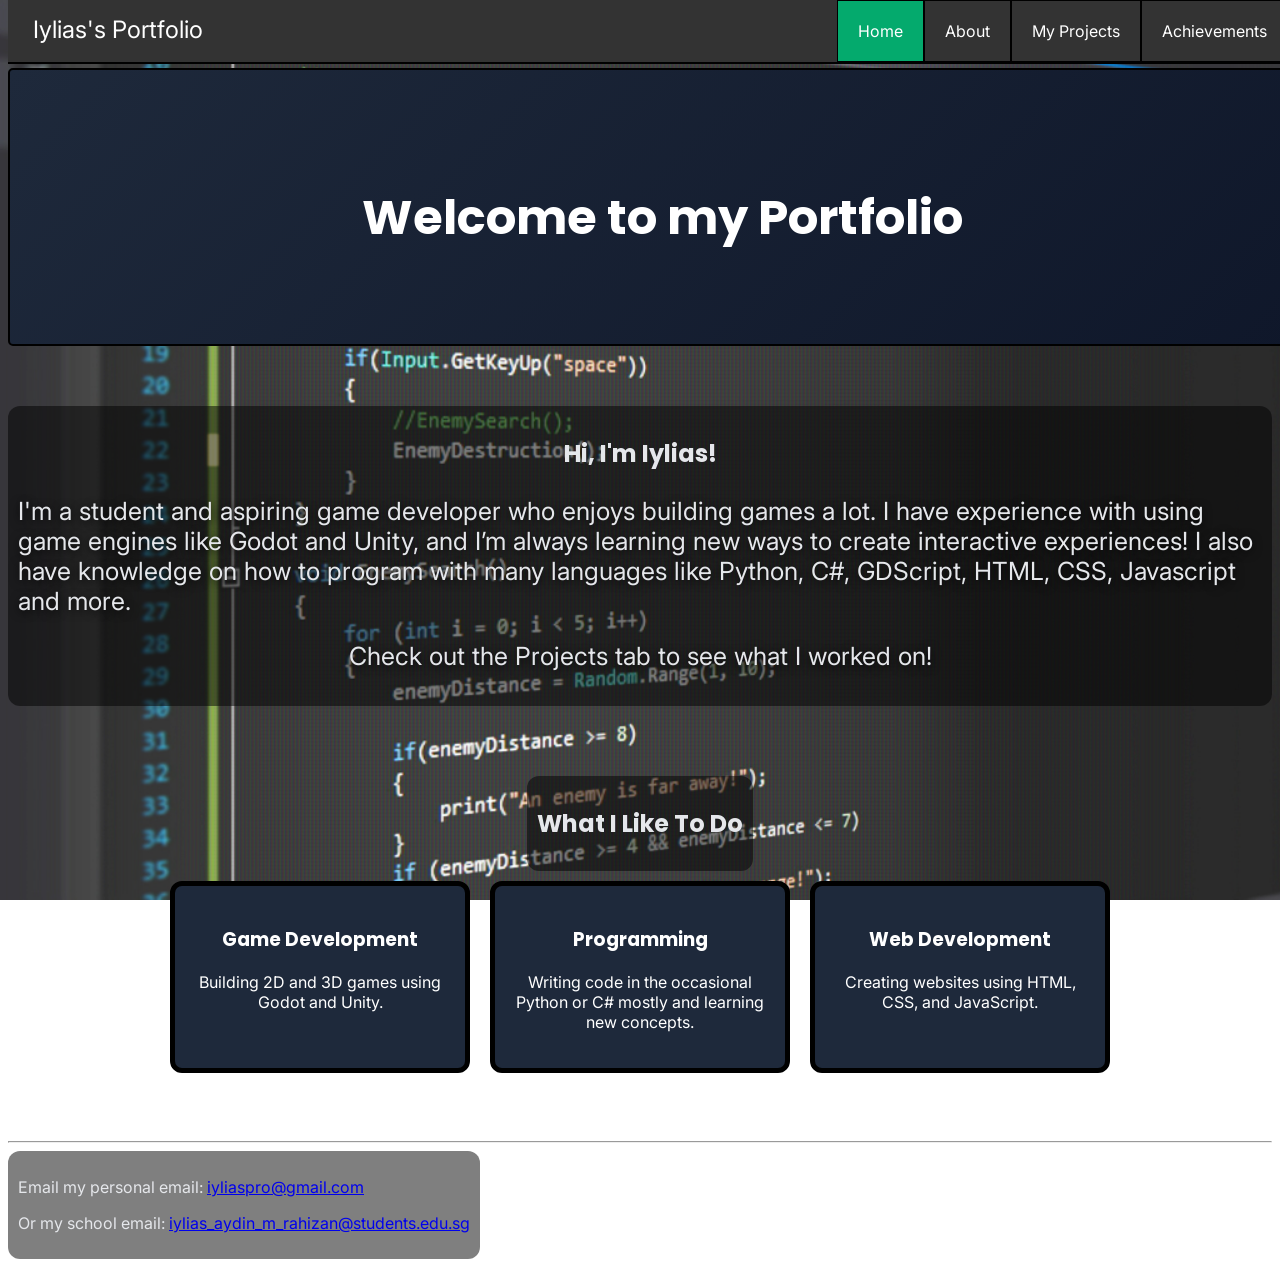
==== index.html @ 611f5f85 "Rename home.html to index.html" ====
<!DOCTYPE html>
<html lang="en">
<head>
    <meta charset="UTF-8">
    <meta name="viewport" content="width=device-width, initial-scale=1.0">
    <title>Iylias's Portfolio</title>
    <link rel="stylesheet" href="home-styles.css">
    <link rel="stylesheet" href="navbar.css">
    <link rel="icon" type="image/x-icon" href="garry.jpg">
    <link href="https://fonts.googleapis.com/css2?family=Inter:wght@400;600&family=Poppins:wght@400;700&display=swap" rel="stylesheet">
</head>
<body>
    <nav>
        <ul class="navbar">
            <li class="title">Iylias's Portfolio</li>
            <li><a href="achievements.html">Achievements</a></li>
            <li><a href="projects.html">My Projects</a></li>
            <li><a href="about.html">About</a></li>
            <li><a href="home.html" class="active">Home</a></li>

        </ul>
    </nav>
    <br>
    <header class="intro">
        <h1>Welcome to my Portfolio</h1>
    </header>

    <div class="text">
        <section class="intro-text">
            <h1 style="text-align: center;">Hi, I'm Iylias!</h1>
            <p>
                I'm a student and aspiring game developer who enjoys building games a lot.
                I have experience with using game engines like Godot and Unity, and I’m always learning new ways to create interactive experiences!
                I also have knowledge on how to program with many languages like Python, C#, GDScript, HTML, CSS, Javascript and more.
            </p>
            <p style="text-align: center; font-size: 35 px;">
                Check out the Projects tab to see what I worked on!
            </p>
        </section>
    </div>

    <section class="skills">
        <div class="text">
            <h2>What I Like To Do</h2>
        </div>
        <div class="cards">
            <div class="card">
                <h3>Game Development</h3>
                <p>Building 2D and 3D games using Godot and Unity.</p>
            </div>
            <div class="card">
                <h3>Programming</h3>
                <p>Writing code in the occasional Python or C# mostly and learning new concepts.</p>
            </div>
            <div class="card">
                <h3>Web Development</h3>
                <p>Creating websites using HTML, CSS, and JavaScript.</p>
            </div>
        </div>
    </section>

    <footer>
        <hr>
        <div class="text">
            <p>Email my personal email: <a href="mailto:iyliaspro@gmail.com">iyliaspro@gmail.com</a></p>
            <p>Or my school email: <a href="mailto:iylias_aydin_m_rahizan@students.edu.sg">iylias_aydin_m_rahizan@students.edu.sg</a></p>
        </div>
    </footer>
</body>
</html>
---- home-styles.css ----
body {
    background-image: url('Images/unity\ bg.jpg');
    background-repeat: no-repeat;
    background-attachment: fixed;
    background-size: cover;
    font-family: 'Inter', sans-serif;
    color: #e5e7eb;
}

h1, h2, h3 {
    font-family: 'Poppins', sans-serif;
}

.intro-text p{

    font-size: 25px;
    text-shadow: 0 2px 10px rgba(0,0,0,0.8);
}

.intro {
    background: linear-gradient(135deg, #1e293b, #0f172a);
    color: white;
    width: 100%;
    padding: 80px 20px;
    margin-top: 40px;
    margin-bottom: 60px;
    text-align: center;
    border: 2px solid black;
    border-radius: 5px;
}

.intro h1 {
    font-size: 48px;
    margin-bottom: 10px;
}

.intro p {
    font-size: 18px;
    color: #cbd5f5;
    max-width: 600px;
    margin: 0 auto;
}

.skills {
    padding: 60px 20px;
    text-align: center;
}

.cards {
    display: flex;
    justify-content: center;
    gap: 20px;
    flex-wrap: wrap;
}

.card {
    background: #1e293b;
    color: white;
    padding: 20px;
    width: 250px;
    border: 5px solid black;
    border-radius: 12px;
    transition: 0.3s;
}

.card:hover {
    transform: translateY(-5px);
}

.text {
    background: rgba(0, 0, 0, 0.5);
    padding: 10px;
    border-radius: 12px;
    display: inline-block;
    margin-bottom: 10px;
}
---- navbar.css ----
/*body {
    font-family: 'Helvetica';
}*/

.active {
    background-color: #04AA6D;
}

.navbar {
    list-style-type: none;
    position: fixed;
    top: 0;
    margin: 0;
    padding: 0;
    width: 100%;
    border-bottom: 2px solid black;
    background-color: #333;
    z-index: 9999;
}

.navbar li {
    float: right;
    border: 1px solid black;
}

.navbar li.title {
    float: left;
    border: none;
    color: white;
    font-size: 150%;
    margin-left: 25px;
    line-height: 60px;
}

.navbar li a {
    display: block;
    text-decoration: none;
    padding: 20px;
    color: white;
    transform: translate(0, 0);
    transition: all 0.7s;
    position: relative;
}


.navbar li a:hover:not(.active) {
    transform: translate(0, 10px);
    background-color: grey;
    box-shadow: 0 -10px 5px powderblue;
}
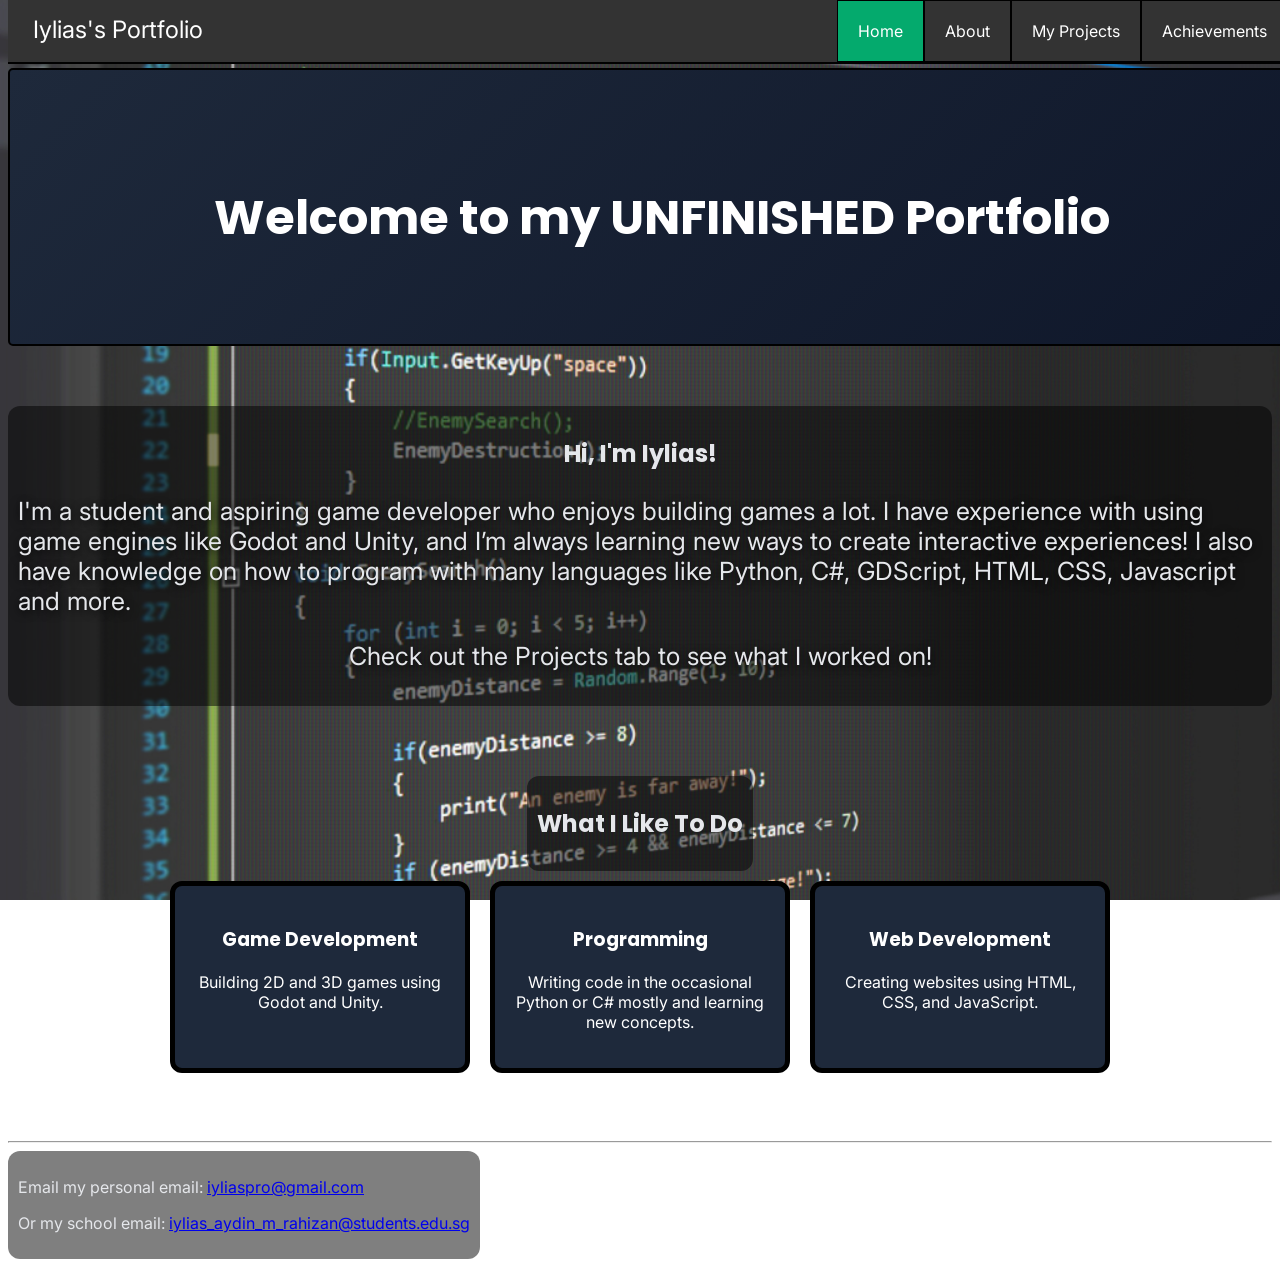
==== commit 2336c134: "Modify header to reflect unfinished portfolio Updated the portfolio to indicate it is unfinished." ====
--- a/index.html
+++ b/index.html
@@ -22,7 +22,7 @@
     </nav>
     <br>
     <header class="intro">
-        <h1>Welcome to my Portfolio</h1>
+        <h1>Welcome to my UNFINISHED Portfolio</h1>
     </header>
 
     <div class="text">
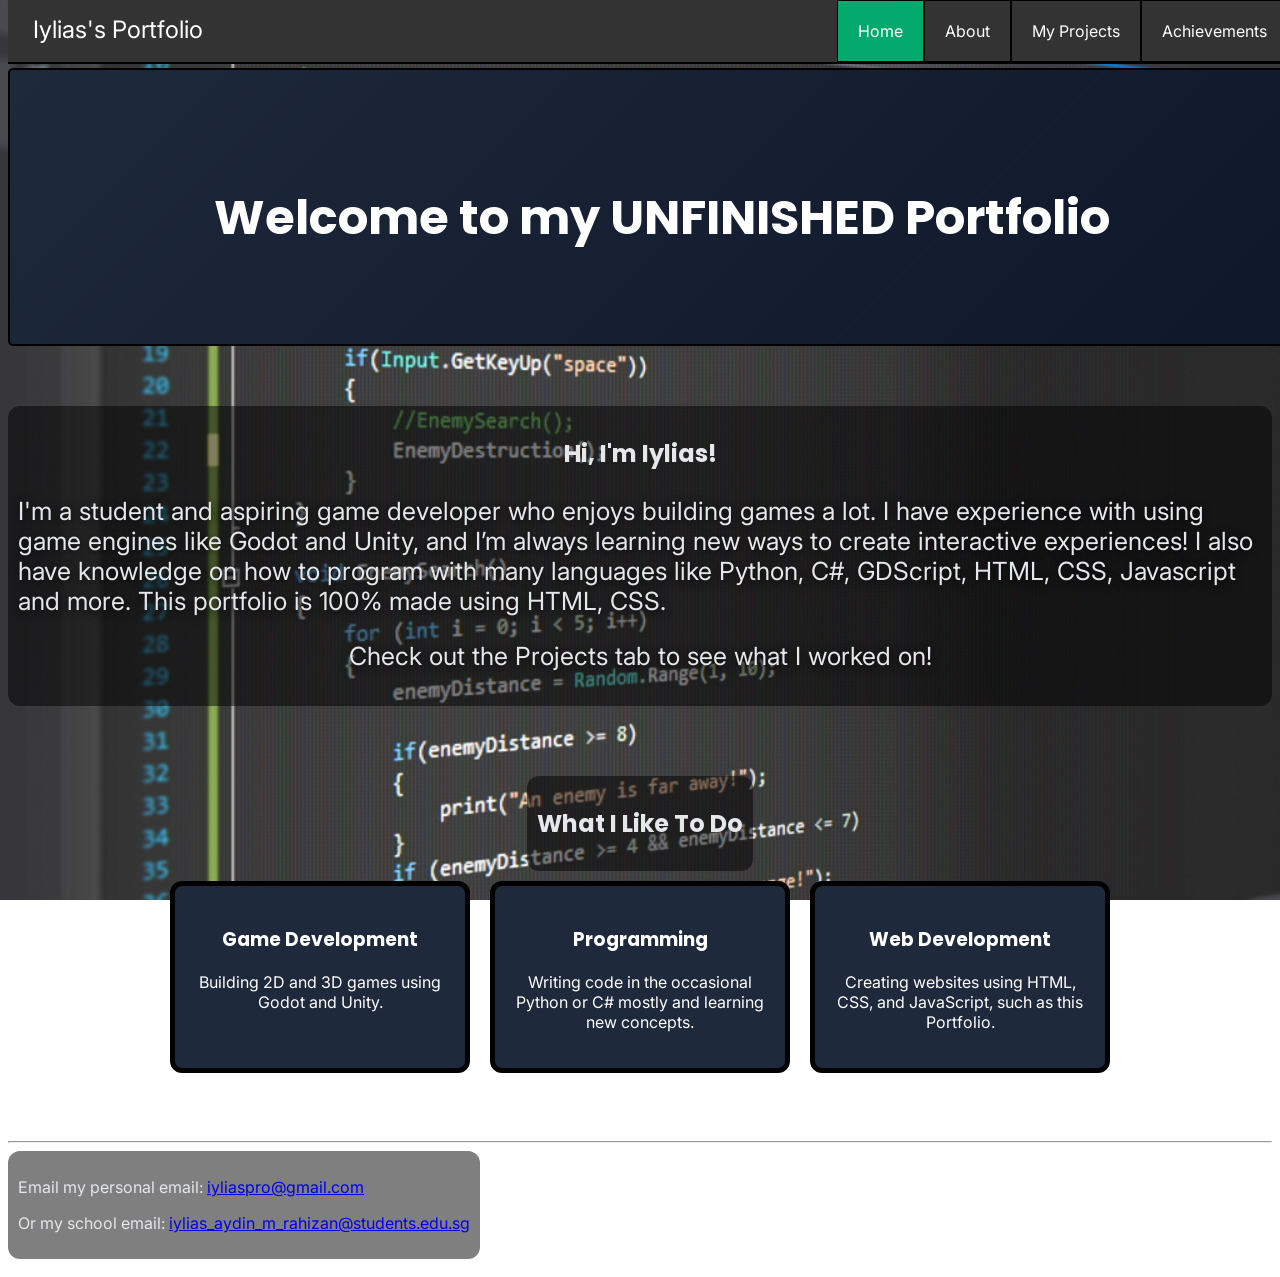
==== commit 35ebf98c: "Update portfolio introduction and skills section Added a note about the portfolio being made with HT" ====
--- a/index.html
+++ b/index.html
@@ -32,6 +32,7 @@
                 I'm a student and aspiring game developer who enjoys building games a lot.
                 I have experience with using game engines like Godot and Unity, and I’m always learning new ways to create interactive experiences!
                 I also have knowledge on how to program with many languages like Python, C#, GDScript, HTML, CSS, Javascript and more.
+                This portfolio is 100% made using HTML, CSS.
             </p>
             <p style="text-align: center; font-size: 35 px;">
                 Check out the Projects tab to see what I worked on!
@@ -54,7 +55,7 @@
             </div>
             <div class="card">
                 <h3>Web Development</h3>
-                <p>Creating websites using HTML, CSS, and JavaScript.</p>
+                <p>Creating websites using HTML, CSS, and JavaScript, such as this Portfolio.</p>
             </div>
         </div>
     </section>
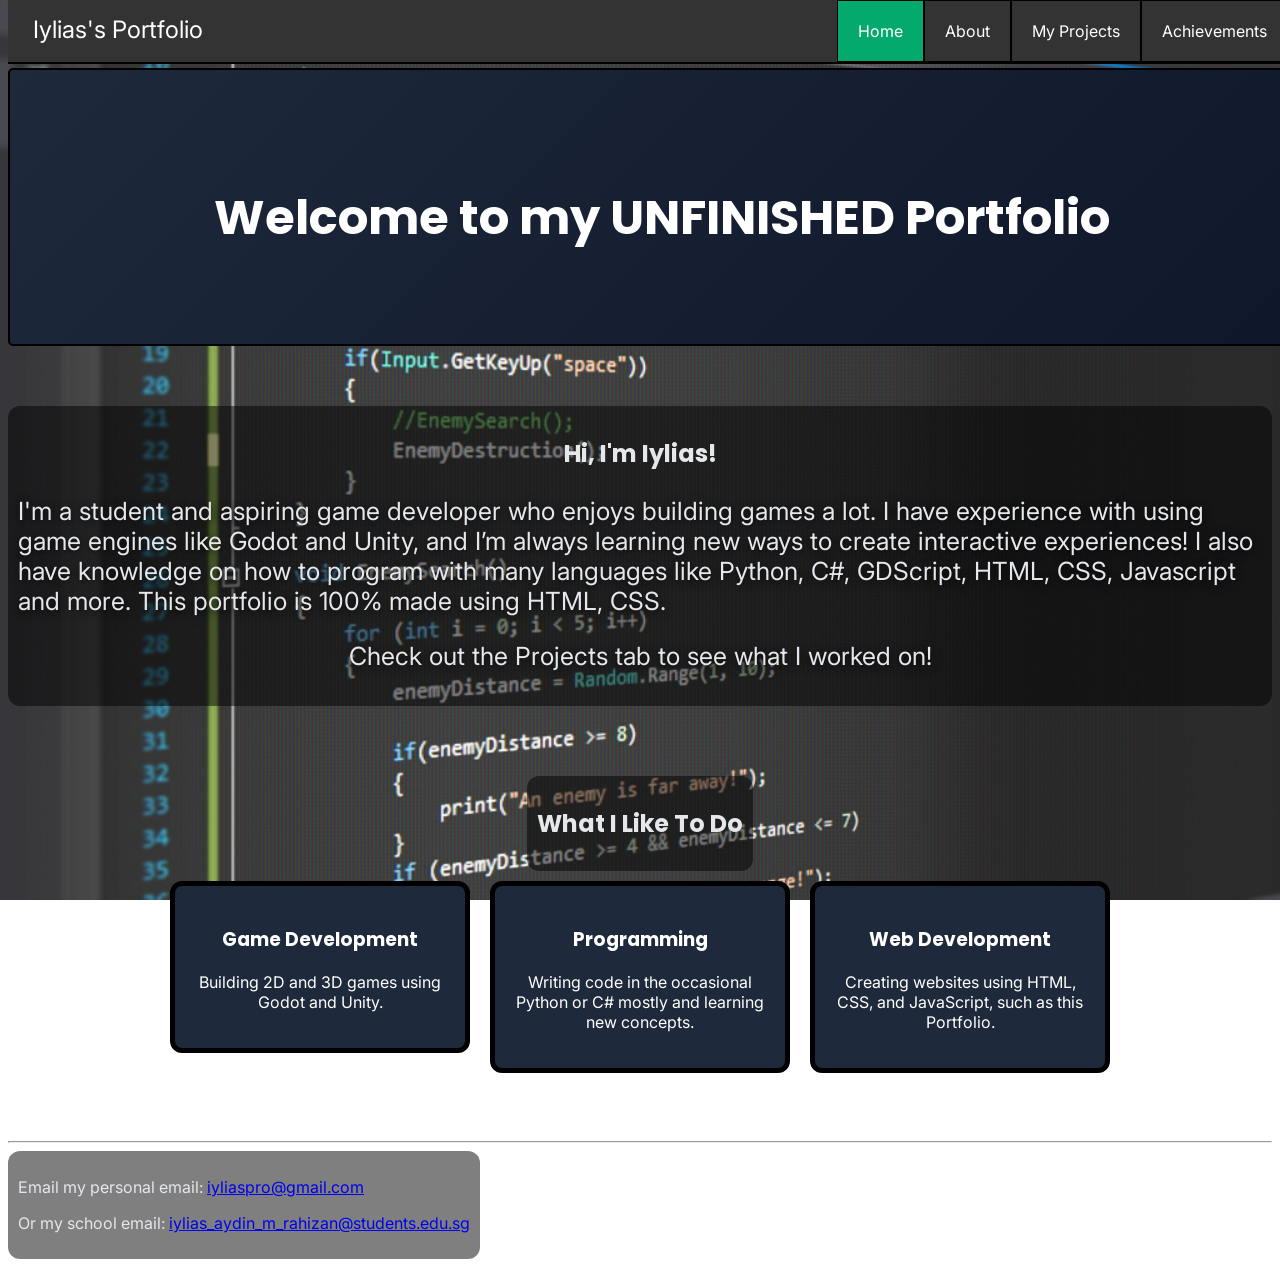
==== commit 83314132: "Update" ====
--- a/index.html
+++ b/index.html
@@ -45,17 +45,24 @@
             <h2>What I Like To Do</h2>
         </div>
         <div class="cards">
-            <div class="card">
-                <h3>Game Development</h3>
-                <p>Building 2D and 3D games using Godot and Unity.</p>
-            </div>
-            <div class="card">
-                <h3>Programming</h3>
-                <p>Writing code in the occasional Python or C# mostly and learning new concepts.</p>
-            </div>
-            <div class="card">
-                <h3>Web Development</h3>
-                <p>Creating websites using HTML, CSS, and JavaScript, such as this Portfolio.</p>
+            <a href="projects.html" class="card-link">
+                <div class="card">
+                    <h3>Game Development</h3>
+                    <p>Building 2D and 3D games using Godot and Unity.</p>
+                </div>  
+            </a>
+            <a href="projects.html" class="card-link">
+                <div class="card">
+                    <h3>Programming</h3>
+                    <p>Writing code in the occasional Python or C# mostly and learning new concepts.</p>
+                </div>
+            </a>
+            <a href="projects.html" class="card-link">
+                <div class="card">
+                    <h3>Web Development</h3>
+                    <p>Creating websites using HTML, CSS, and JavaScript, such as this Portfolio.</p>
+                </div>
+            </a>
             </div>
         </div>
     </section>
--- a/home-styles.css
+++ b/home-styles.css
@@ -73,4 +73,9 @@
     border-radius: 12px;
     display: inline-block;
     margin-bottom: 10px;
+}
+
+.card-link {
+    text-decoration: none;
+    color: inherit;
 }
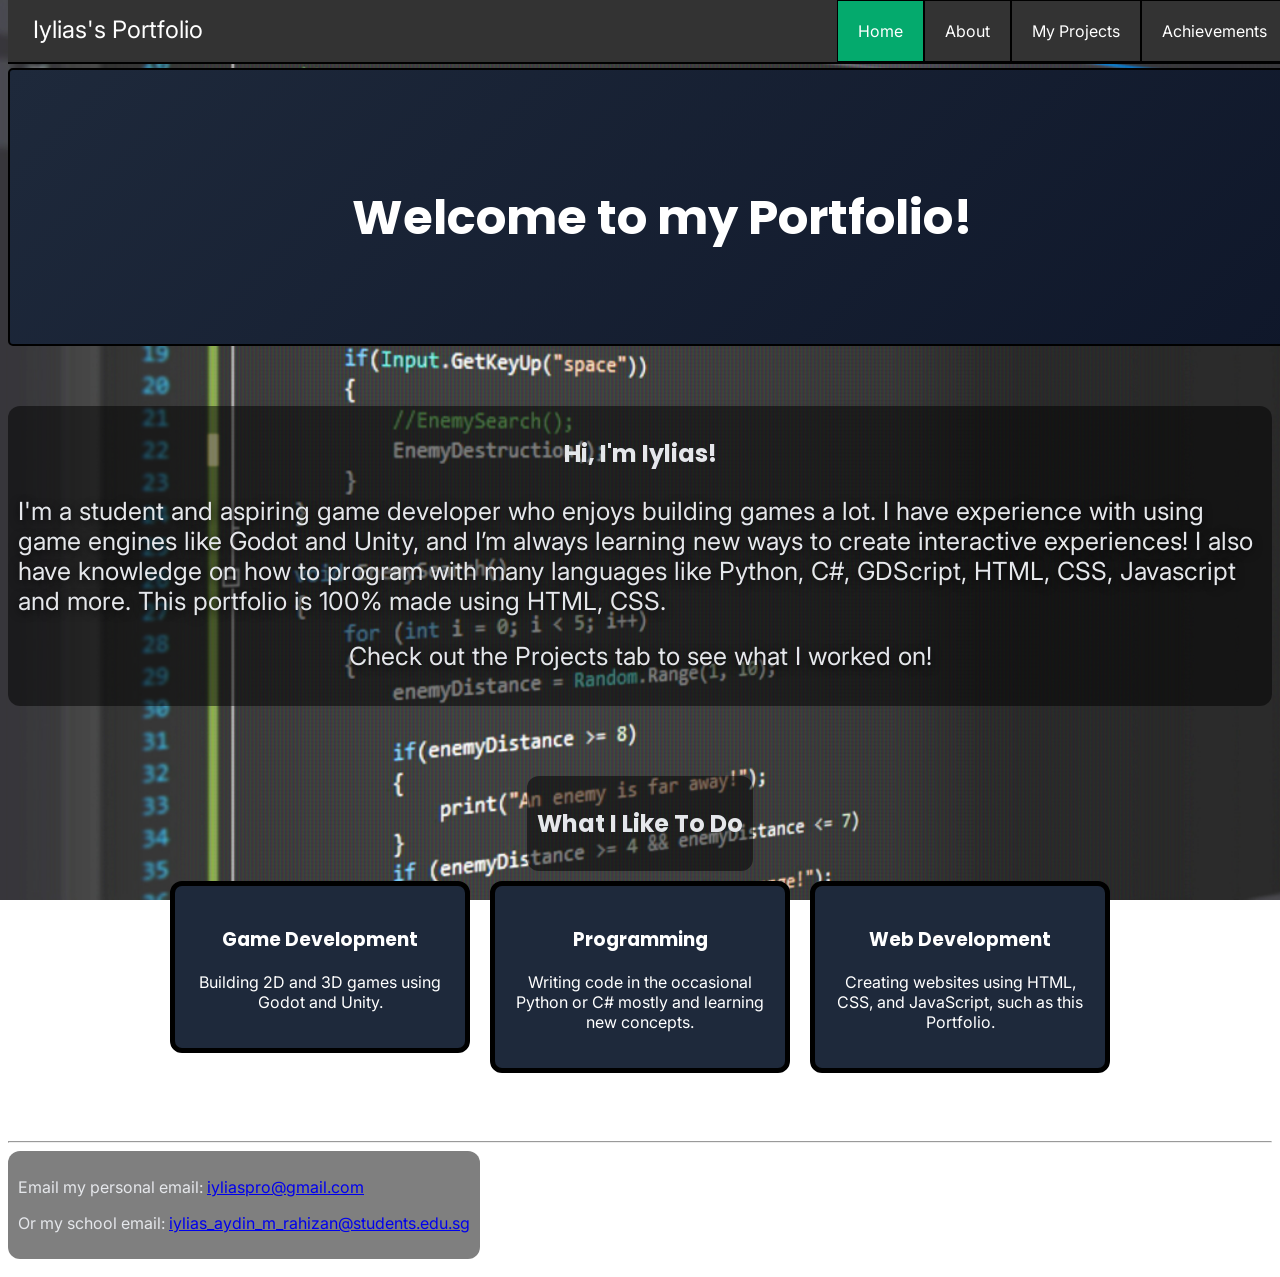
==== commit 0f525dee: "good updates" ====
--- a/index.html
+++ b/index.html
@@ -22,7 +22,7 @@
     </nav>
     <br>
     <header class="intro">
-        <h1>Welcome to my UNFINISHED Portfolio</h1>
+        <h1>Welcome to my Portfolio!</h1>
     </header>
 
     <div class="text">
--- a/home-styles.css
+++ b/home-styles.css
@@ -78,4 +78,12 @@
 .card-link {
     text-decoration: none;
     color: inherit;
+}
+
+.card-link,
+.card-link:visited,
+.card-link:hover,
+.card-link:active {
+    text-decoration: none;
+    color: inherit;
 }
